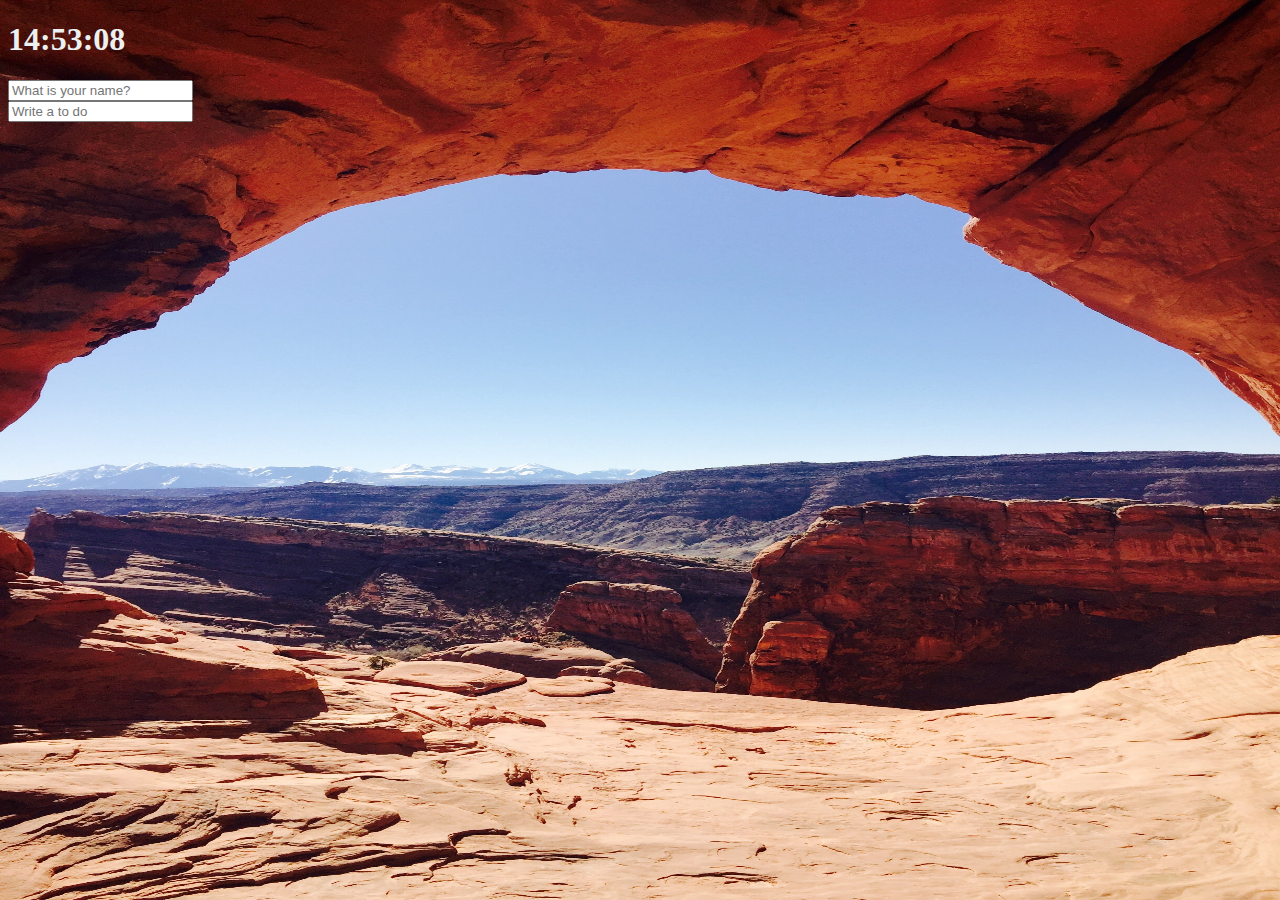
==== #3.10  Getting the Weather part Two(API)/index.html @ 89c0505b "2020-01-01 i did this course!" ====
<!DOCTYPE html>
<html>


<head>
    <title>SomeThing</title>
    <meta charset="utf-8" />
    <link rel="stylesheet" href="index.css" />
</head>

<body>
    <div class="js-clock">
        <h1>00:00</h1>
    </div>
    <form class="js-form form">
        <input type="text" placeholder="What is your name?" />
    </form>
    <h4 class="js-greetings greetings"></h4>
    <form class="js-toDoForm">
        <input type="text" placeholder="Write a to do" />
    </form>
    <ul class="js-toDoList">
    </ul>
    <spanc class="js-weather"></spanc>
    <script src="clock.js"></script>
    <script src="gretting.js"></script>
    <script src="todo.js"></script>
    <script src="bg.js"></script>
    <script src="weather.js"></script>
</body>

</html>
---- #3.10  Getting the Weather part Two(API)/index.css ----
body {
    background-color: #3498db;
}

.btn {
    cursor: pointer;
}

body {
    color: #ecf0f1;
}

.clicked {
    color: #27ae60;
}

.form,
.greetings {
    display: none;
}

.showing {
    display: block;
}

@keyframes fadeIn {
    from {
        opacity: 0;
    }
    to {
        opacity: 1;
    }
}

.bgImage {
    position: absolute;
    top: 0;
    left: 0;
    width: 100%;
    height: 100%;
    z-index: -1;
    animation: fadeIn 0.5s linear;
}
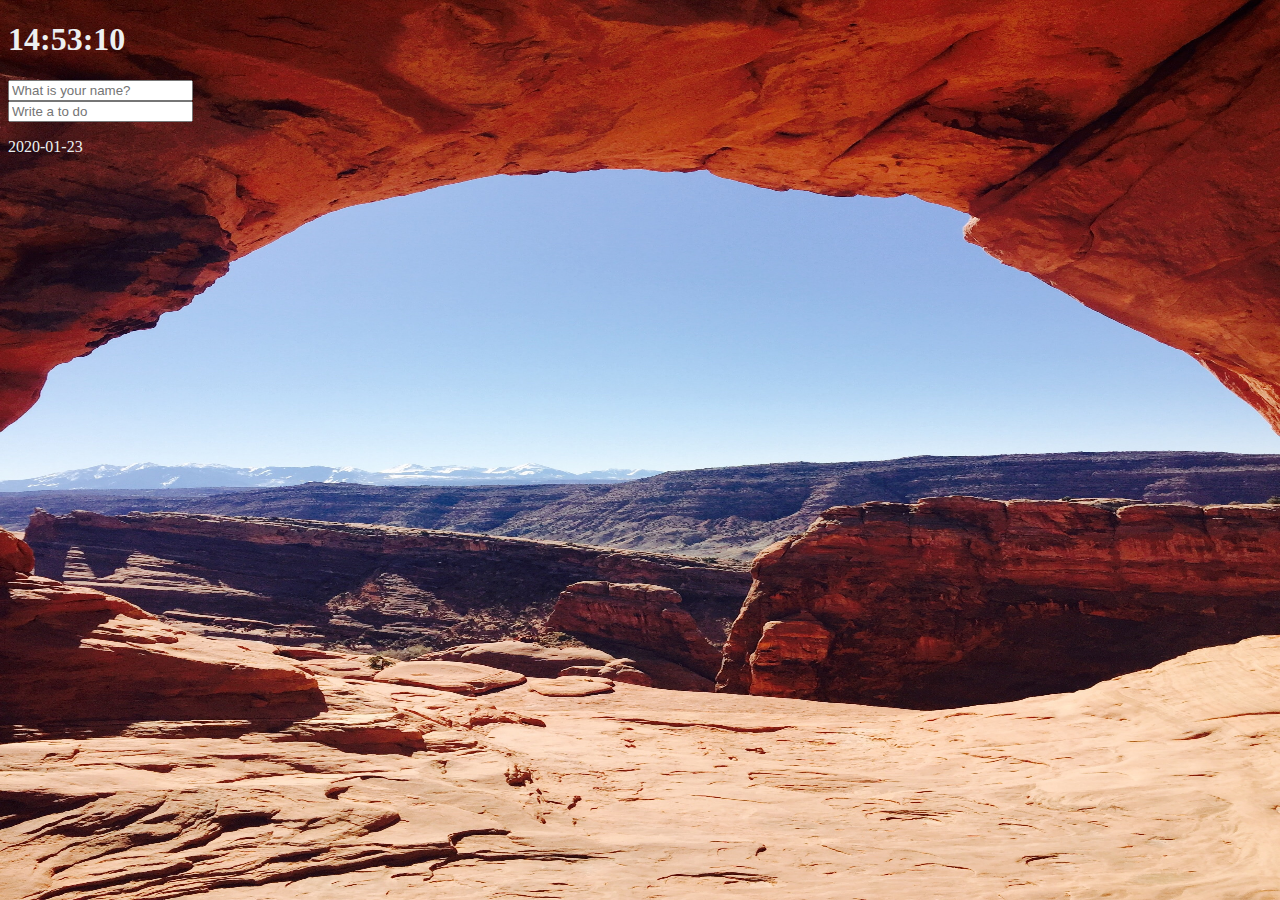
==== commit 4240f280: "i changed !" ====
--- a/#3.10  Getting the Weather part Two(API)/index.html
+++ b/#3.10  Getting the Weather part Two(API)/index.html
@@ -21,6 +21,7 @@
     </form>
     <ul class="js-toDoList">
     </ul>
+    <p>2020-01-23</p>
     <spanc class="js-weather"></spanc>
     <script src="clock.js"></script>
     <script src="gretting.js"></script>
